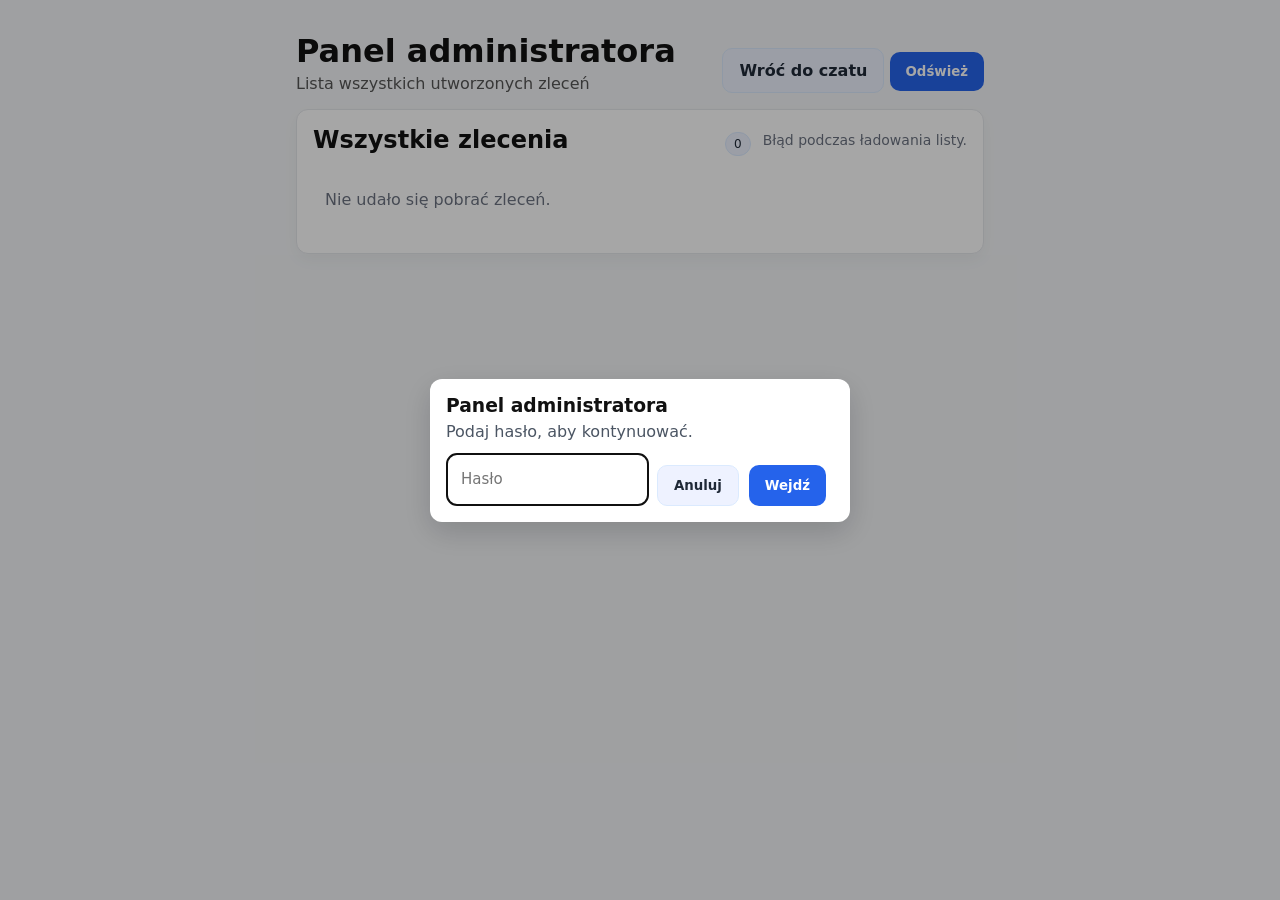
==== server/static/admin.html @ ffa7274a "Poprawka link do whatsapp i blokada panelu admina" ====
<!DOCTYPE html>
<html lang="pl">
  <head>
    <meta charset="UTF-8" />
    <meta name="viewport" content="width=device-width, initial-scale=1.0" />
    <title>Panel administratora - Transport Chatbot</title>
    <link rel="stylesheet" href="styles.css?v=20260227" />
  </head>
  <body>
    <div class="app">
      <header class="header">
        <div>
          <h1>Panel administratora</h1>
          <p>Lista wszystkich utworzonych zleceń</p>
        </div>
        <div class="header-actions">
          <a class="button secondary" href="/">Wróć do czatu</a>
          <button id="refresh-btn" type="button">Odśwież</button>
        </div>
      </header>
      <div id="admin-guard" class="modal hidden">
        <div class="modal-content">
          <h3>Panel administratora</h3>
          <p>Podaj hasło, aby kontynuować.</p>
          <form id="admin-guard-form">
            <input type="password" id="admin-guard-input" placeholder="Hasło" autocomplete="off" required />
            <div class="modal-actions">
              <button type="button" id="admin-guard-cancel" class="button secondary">Anuluj</button>
              <button type="submit">Wejdź</button>
            </div>
            <div id="admin-guard-error" class="modal-error"></div>
          </form>
        </div>
      </div>

      <main>
        <div class="panel">
          <div class="order-header">
            <h2>Wszystkie zlecenia</h2>
            <div class="order-meta">
              <span class="badge" id="orders-count">0</span>
              <span class="muted" id="status-text"></span>
            </div>
          </div>
          <div id="orders-list" class="orders-list"></div>
        </div>
      </main>
    </div>

    <script src="admin.js?v=20260227b"></script>
  </body>
</html>
---- server/static/styles.css ----
* {
  box-sizing: border-box;
  font-family: "Inter", system-ui, -apple-system, sans-serif;
}

body {
  margin: 0;
  background: #f4f6f8;
  color: #111;
}

.app {
  max-width: 720px;
  margin: 32px auto;
  padding: 0 16px;
}

.header {
  display: flex;
  align-items: center;
  justify-content: space-between;
  gap: 12px;
  flex-wrap: wrap;
}

header h1 {
  margin: 0 0 4px;
}

.header p {
  margin: 0 0 16px;
  color: #555;
}

.messages {
  background: #fff;
  border: 1px solid #e5e7eb;
  border-radius: 12px;
  padding: 16px;
  height: 60vh;
  overflow-y: auto;
  display: flex;
  flex-direction: column;
  gap: 12px;
  box-shadow: 0 6px 16px rgba(0, 0, 0, 0.04);
}

.bubble {
  padding: 12px 14px;
  border-radius: 12px;
  max-width: 80%;
  line-height: 1.4;
  white-space: pre-wrap;
}

.bubble.user {
  align-self: flex-end;
  background: #2563eb;
  color: #fff;
  border-bottom-right-radius: 4px;
}

.bubble.bot {
  align-self: flex-start;
  background: #eef2ff;
  color: #1f2937;
  border-bottom-left-radius: 4px;
  border: 1px solid #e0e7ff;
}

form {
  margin-top: 12px;
  display: flex;
  gap: 8px;
}

input[type="text"] {
  flex: 1;
  padding: 12px 14px;
  border-radius: 10px;
  border: 1px solid #d1d5db;
  font-size: 15px;
  outline: none;
}

input[type="text"]:focus {
  border-color: #2563eb;
  box-shadow: 0 0 0 2px rgba(37, 99, 235, 0.15);
}

a.button,
button {
  background: #2563eb;
  color: #fff;
  border: none;
  border-radius: 10px;
  padding: 12px 16px;
  font-weight: 600;
  cursor: pointer;
}

a.button {
  text-decoration: none;
  display: inline-flex;
  align-items: center;
  justify-content: center;
}

.button.secondary {
  background: #eef2ff;
  color: #1f2937;
  border: 1px solid #dbeafe;
}

button:disabled,
.button:disabled {
  opacity: 0.6;
  cursor: not-allowed;
}

.panel {
  background: #fff;
  border: 1px solid #e5e7eb;
  border-radius: 12px;
  padding: 16px;
  box-shadow: 0 6px 16px rgba(0, 0, 0, 0.04);
}

.panel h2 {
  margin: 0 0 8px;
}

.panel .muted {
  color: #6b7280;
}

.orders-list {
  display: flex;
  flex-direction: column;
  gap: 12px;
}

.order-card {
  border: 1px solid #e5e7eb;
  border-radius: 12px;
  padding: 12px;
  background: #f9fafb;
}

.order-header {
  display: flex;
  justify-content: space-between;
  gap: 8px;
  align-items: center;
  flex-wrap: wrap;
}

.badge {
  display: inline-block;
  padding: 4px 8px;
  border-radius: 999px;
  background: #eef2ff;
  color: #1f2937;
  border: 1px solid #dbeafe;
  font-size: 12px;
}

.badge.success {
  background: #ecfdf3;
  color: #166534;
  border-color: #bbf7d0;
}

.badge.danger {
  background: #fef2f2;
  color: #b91c1c;
  border-color: #fecaca;
}

.badge.warning {
  background: #fffbeb;
  color: #92400e;
  border-color: #fef3c7;
}

.order-route {
  margin: 4px 0;
  color: #111;
  font-weight: 600;
}

.order-meta {
  display: flex;
  gap: 12px;
  flex-wrap: wrap;
  color: #4b5563;
  font-size: 14px;
}

.order-details {
  margin-top: 8px;
}

.order-details ul {
  padding-left: 18px;
  margin: 6px 0 0;
  color: #374151;
}

.offer-form {
  margin-top: 12px;
  display: flex;
  flex-direction: column;
  gap: 8px;
}

.offer-grid {
  display: grid;
  grid-template-columns: repeat(auto-fit, minmax(180px, 1fr));
  gap: 10px;
}

.offer-grid label {
  display: flex;
  flex-direction: column;
  gap: 4px;
  font-size: 14px;
  color: #374151;
}

.offer-grid input {
  padding: 10px 12px;
  border-radius: 10px;
  border: 1px solid #d1d5db;
  font-size: 14px;
}

.offer-actions {
  display: flex;
  gap: 12px;
  align-items: center;
}

.empty {
  padding: 12px;
  color: #6b7280;
}

.hidden {
  display: none;
}

.offer-box {
  margin-top: 10px;
  padding: 12px;
  border-radius: 10px;
  background: #fff;
  border: 1px solid #e5e7eb;
}

.offer-details {
  margin: 8px 0 0;
  padding-left: 18px;
  color: #374151;
}

.share-row {
  display: flex;
  gap: 8px;
  align-items: center;
  margin-top: 8px;
}

.share-row input {
  flex: 1;
  background: #f9fafb;
  border: 1px solid #d1d5db;
  border-radius: 10px;
  padding: 10px 12px;
}

.whatsapp-cta {
  margin: 12px 0;
  padding: 12px;
  border-radius: 12px;
  background: #e7f3ff;
  border: 1px solid #bfdbfe;
  display: flex;
  justify-content: space-between;
  align-items: center;
  gap: 12px;
  flex-wrap: wrap;
}

.whatsapp-cta .cta-title {
  font-weight: 700;
  color: #0f172a;
}

.whatsapp-cta .cta-desc {
  color: #334155;
  margin-top: 4px;
}

.whatsapp-btn {
  background: #25d366;
  color: #0b1720;
  border: 1px solid #22c35e;
}

.modal {
  position: fixed;
  inset: 0;
  background: rgba(0, 0, 0, 0.35);
  display: flex;
  align-items: center;
  justify-content: center;
  padding: 16px;
  z-index: 1000;
}

.modal .modal-content {
  background: #fff;
  border-radius: 12px;
  padding: 16px;
  width: min(420px, 100%);
  box-shadow: 0 10px 30px rgba(0, 0, 0, 0.16);
}

.modal h3 {
  margin: 0 0 6px;
}

.modal p {
  margin: 0 0 12px;
  color: #4b5563;
}

.modal input[type="password"] {
  width: 100%;
  padding: 12px 14px;
  border-radius: 10px;
  border: 1px solid #d1d5db;
  font-size: 15px;
}

.modal-actions {
  margin-top: 12px;
  display: flex;
  gap: 10px;
  justify-content: flex-end;
}

.modal-error {
  margin-top: 8px;
  color: #b91c1c;
  font-size: 14px;
  min-height: 18px;
}

body.modal-open {
  overflow: hidden;
}

@media (max-width: 640px) {
  .whatsapp-cta {
    flex-direction: column;
    align-items: flex-start;
  }
  .whatsapp-btn {
    width: 100%;
    justify-content: center;
  }
}
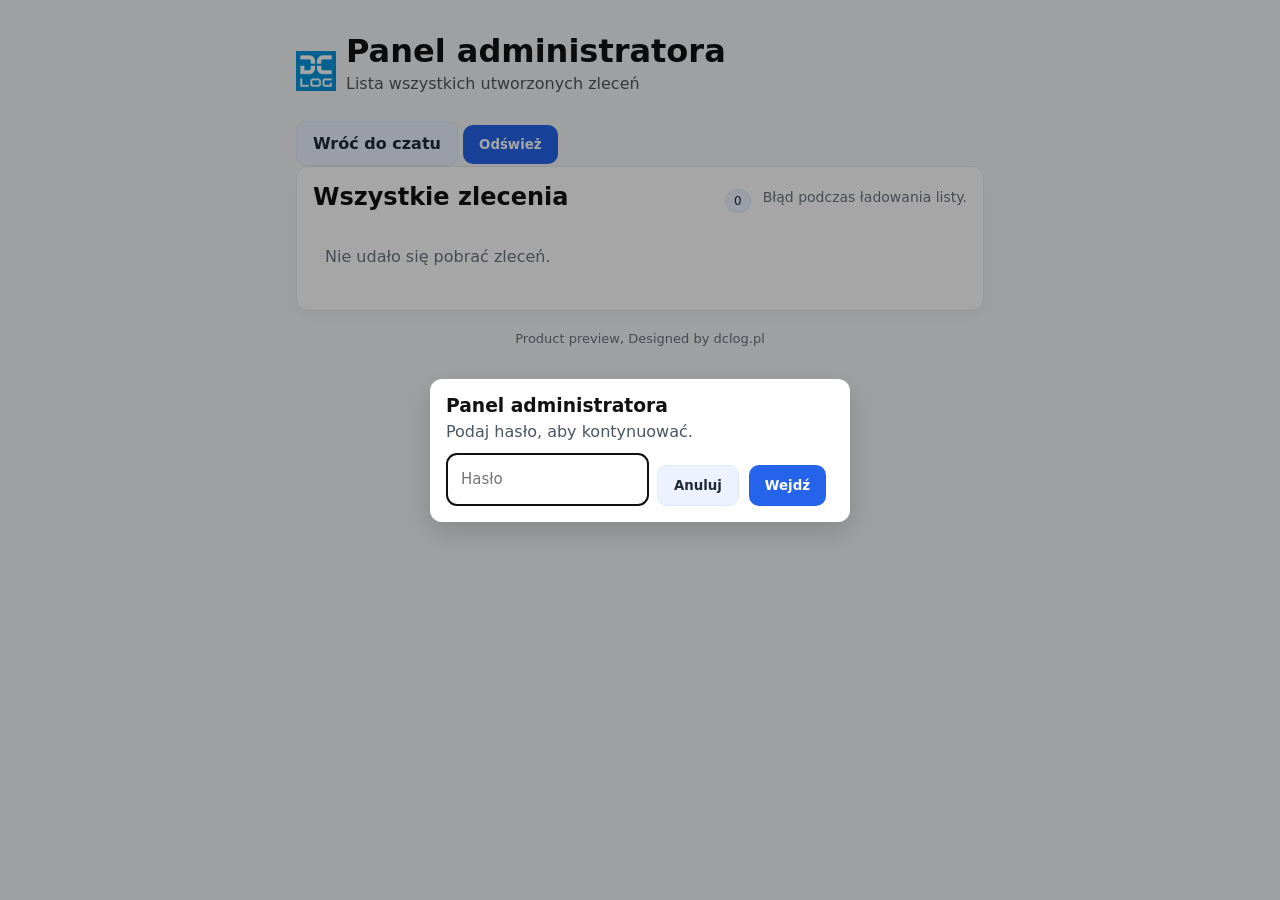
==== commit 0f921d93: "Logo DCLOG i stopka" ====
--- a/server/static/admin.html
+++ b/server/static/admin.html
@@ -9,9 +9,12 @@
   <body>
     <div class="app">
       <header class="header">
-        <div>
-          <h1>Panel administratora</h1>
-          <p>Lista wszystkich utworzonych zleceń</p>
+        <div class="brand">
+          <img src="dclog-logo.png" alt="DCLOG logo" />
+          <div>
+            <h1>Panel administratora</h1>
+            <p>Lista wszystkich utworzonych zleceń</p>
+          </div>
         </div>
         <div class="header-actions">
           <a class="button secondary" href="/">Wróć do czatu</a>
@@ -45,6 +48,7 @@
           <div id="orders-list" class="orders-list"></div>
         </div>
       </main>
+      <div class="footer">Product preview, Designed by dclog.pl</div>
     </div>
 
     <script src="admin.js?v=20260227b"></script>
--- a/server/static/styles.css
+++ b/server/static/styles.css
@@ -21,6 +21,18 @@
   justify-content: space-between;
   gap: 12px;
   flex-wrap: wrap;
+}
+
+.brand {
+  display: flex;
+  align-items: center;
+  gap: 10px;
+}
+
+.brand img {
+  height: 40px;
+  width: 40px;
+  object-fit: contain;
 }
 
 header h1 {
@@ -277,6 +289,13 @@
   border: 1px solid #d1d5db;
   border-radius: 10px;
   padding: 10px 12px;
+}
+
+.footer {
+  margin-top: 20px;
+  text-align: center;
+  color: #6b7280;
+  font-size: 13px;
 }
 
 .whatsapp-cta {
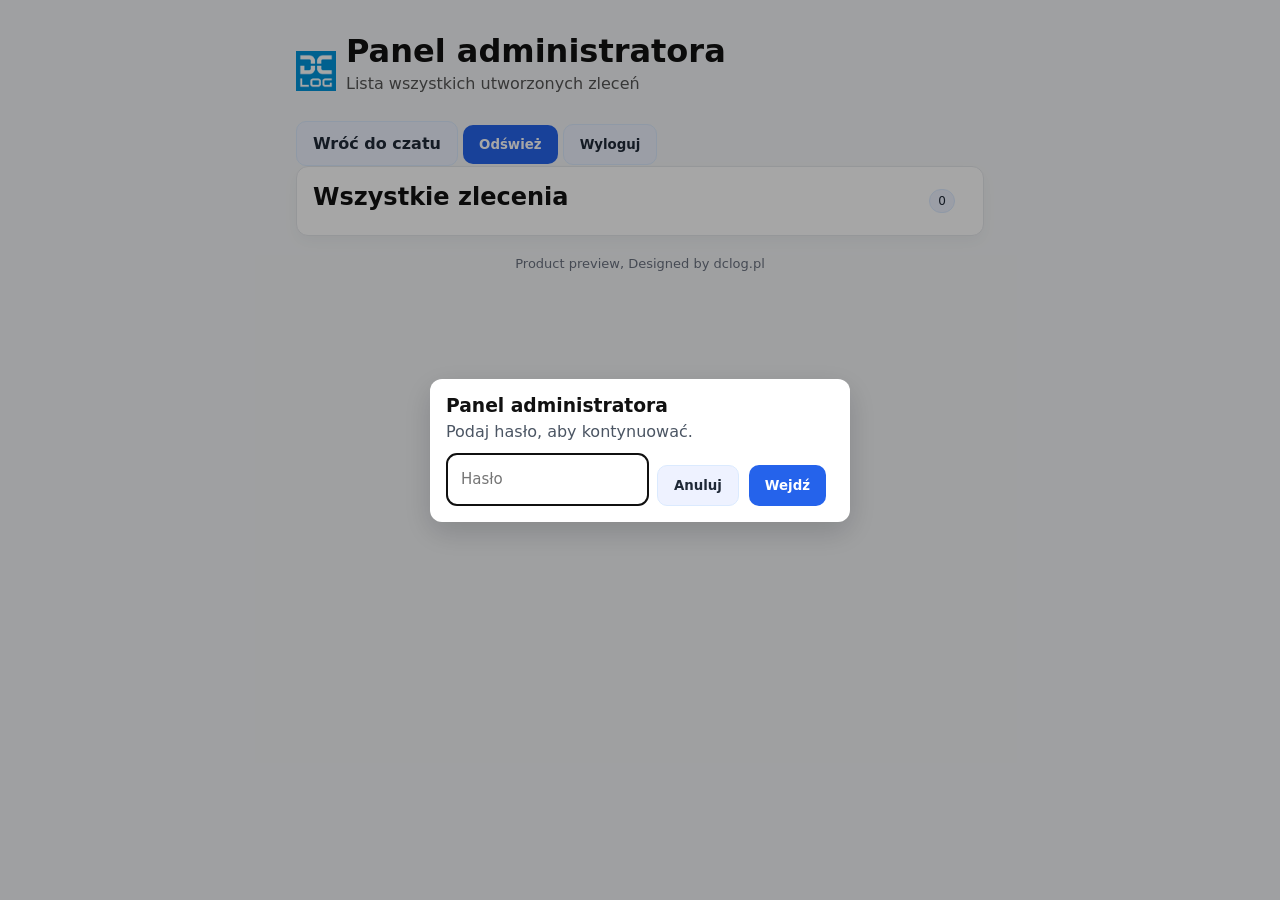
==== commit fe56e558: "Dodaj publiczny podgląd zlecenia i logowanie admina po stronie serwera Frontend już korzystał z /vie" ====
--- a/server/static/admin.html
+++ b/server/static/admin.html
@@ -19,6 +19,7 @@
         <div class="header-actions">
           <a class="button secondary" href="/">Wróć do czatu</a>
           <button id="refresh-btn" type="button">Odśwież</button>
+          <button id="logout-btn" type="button" class="button secondary">Wyloguj</button>
         </div>
       </header>
       <div id="admin-guard" class="modal hidden">
@@ -51,6 +52,6 @@
       <div class="footer">Product preview, Designed by dclog.pl</div>
     </div>
 
-    <script src="admin.js?v=20260227b"></script>
+    <script src="admin.js?v=20260818"></script>
   </body>
 </html>
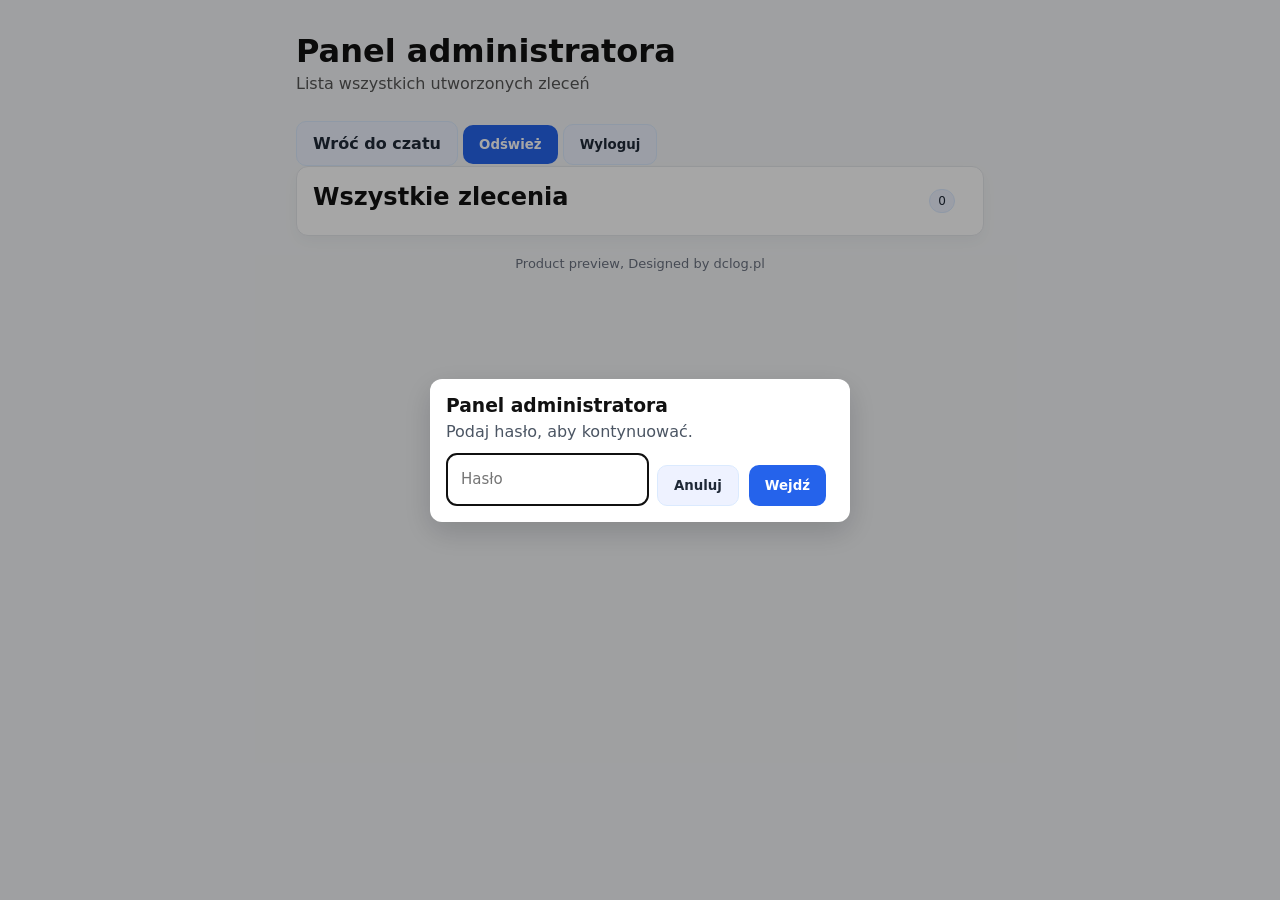
==== commit dab2d30c: "Ukryj okno logowania admina po haśle i usuń logo DCLOG Klasa .modal nadpisywała .hidden (ta sama spe" ====
--- a/server/static/admin.html
+++ b/server/static/admin.html
@@ -4,17 +4,14 @@
     <meta charset="UTF-8" />
     <meta name="viewport" content="width=device-width, initial-scale=1.0" />
     <title>Panel administratora - Transport Chatbot</title>
-    <link rel="stylesheet" href="styles.css?v=20260227" />
+    <link rel="stylesheet" href="styles.css?v=20260818b" />
   </head>
   <body>
     <div class="app">
       <header class="header">
-        <div class="brand">
-          <img src="dclog-logo.png" alt="DCLOG logo" />
-          <div>
-            <h1>Panel administratora</h1>
-            <p>Lista wszystkich utworzonych zleceń</p>
-          </div>
+        <div>
+          <h1>Panel administratora</h1>
+          <p>Lista wszystkich utworzonych zleceń</p>
         </div>
         <div class="header-actions">
           <a class="button secondary" href="/">Wróć do czatu</a>
@@ -52,6 +49,6 @@
       <div class="footer">Product preview, Designed by dclog.pl</div>
     </div>
 
-    <script src="admin.js?v=20260818"></script>
+    <script src="admin.js?v=20260818c"></script>
   </body>
 </html>
--- a/server/static/styles.css
+++ b/server/static/styles.css
@@ -27,12 +27,6 @@
   display: flex;
   align-items: center;
   gap: 10px;
-}
-
-.brand img {
-  height: 40px;
-  width: 40px;
-  object-fit: contain;
 }
 
 header h1 {
@@ -336,6 +330,10 @@
   justify-content: center;
   padding: 16px;
   z-index: 1000;
+}
+
+.modal.hidden {
+  display: none;
 }
 
 .modal .modal-content {
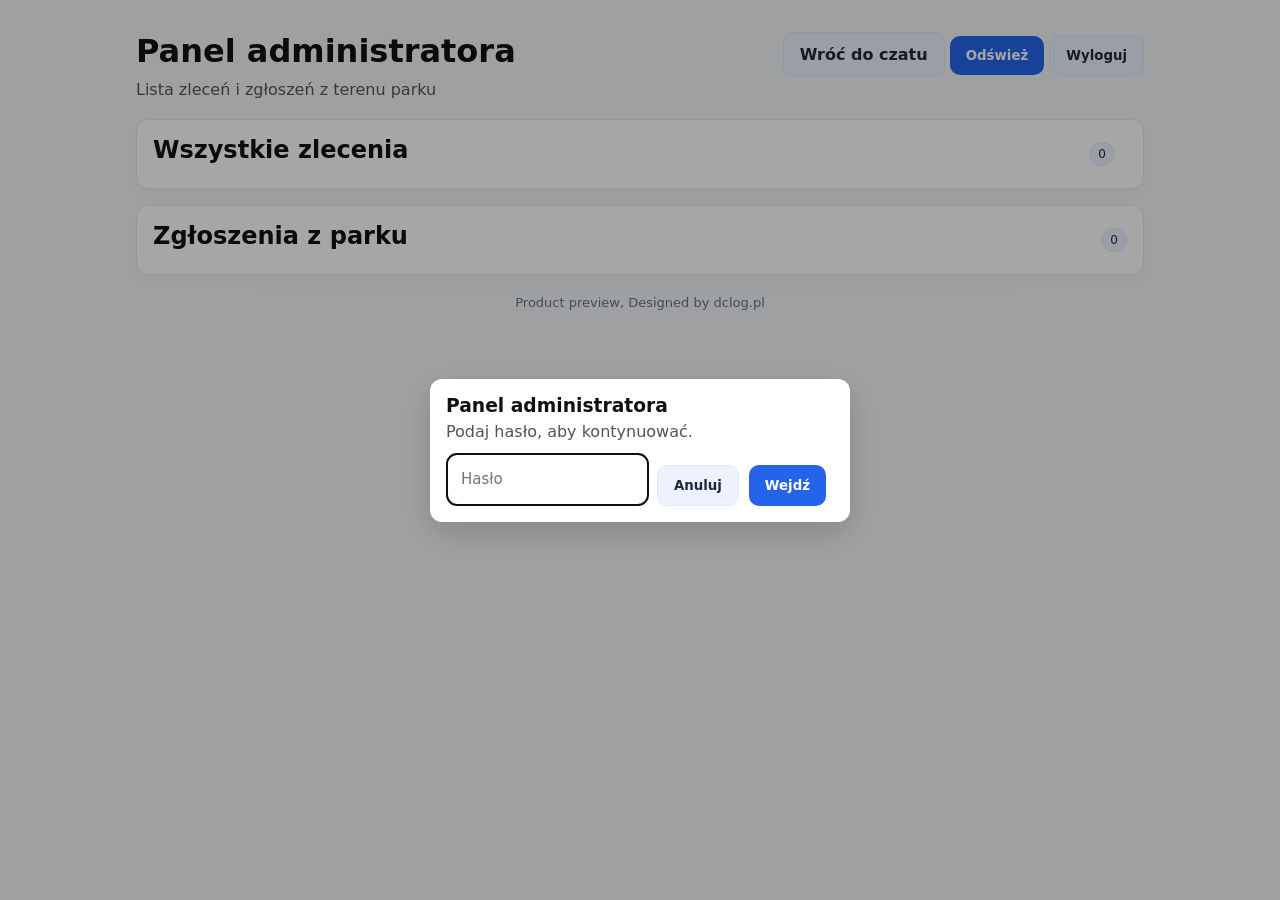
==== commit 1417c73a: "Dodaj zgłoszenia dyspozytora dla kierowców na terenie parku Agent przyjmuje tylko po potwierdzeniu o" ====
--- a/server/static/admin.html
+++ b/server/static/admin.html
@@ -4,14 +4,14 @@
     <meta charset="UTF-8" />
     <meta name="viewport" content="width=device-width, initial-scale=1.0" />
     <title>Panel administratora - Transport Chatbot</title>
-    <link rel="stylesheet" href="styles.css?v=20260818b" />
+    <link rel="stylesheet" href="styles.css?v=20260819c" />
   </head>
   <body>
     <div class="app">
       <header class="header">
         <div>
           <h1>Panel administratora</h1>
-          <p>Lista wszystkich utworzonych zleceń</p>
+            <p>Lista zleceń i zgłoszeń z terenu parku</p>
         </div>
         <div class="header-actions">
           <a class="button secondary" href="/">Wróć do czatu</a>
@@ -45,10 +45,19 @@
           </div>
           <div id="orders-list" class="orders-list"></div>
         </div>
+        <div class="panel" style="margin-top: 16px;">
+          <div class="order-header">
+            <h2>Zgłoszenia z parku</h2>
+            <div class="order-meta">
+              <span class="badge" id="yard-count">0</span>
+            </div>
+          </div>
+          <div id="yard-list" class="orders-list"></div>
+        </div>
       </main>
       <div class="footer">Product preview, Designed by dclog.pl</div>
     </div>
 
-    <script src="admin.js?v=20260818c"></script>
+    <script src="admin.js?v=20260819c"></script>
   </body>
 </html>
--- a/server/static/styles.css
+++ b/server/static/styles.css
@@ -10,14 +10,14 @@
 }
 
 .app {
-  max-width: 720px;
+  max-width: 1040px;
   margin: 32px auto;
   padding: 0 16px;
 }
 
 .header {
   display: flex;
-  align-items: center;
+  align-items: flex-start;
   justify-content: space-between;
   gap: 12px;
   flex-wrap: wrap;
@@ -30,12 +30,14 @@
 }
 
 header h1 {
-  margin: 0 0 4px;
-}
-
-.header p {
+  margin: 0 0 8px;
+}
+
+.header p,
+.header .subtitle {
   margin: 0 0 16px;
   color: #555;
+  line-height: 1.55;
 }
 
 .messages {
@@ -49,6 +51,89 @@
   flex-direction: column;
   gap: 12px;
   box-shadow: 0 6px 16px rgba(0, 0, 0, 0.04);
+}
+
+.chat-shell {
+  display: grid;
+  grid-template-columns: 240px 1fr;
+  gap: 16px;
+  align-items: stretch;
+}
+
+.thread-pane {
+  background: #fff;
+  border: 1px solid #e5e7eb;
+  border-radius: 12px;
+  padding: 12px;
+  display: flex;
+  flex-direction: column;
+  gap: 8px;
+  min-height: 60vh;
+}
+
+#new-chat-btn {
+  width: 100%;
+}
+
+.thread-section-title {
+  margin-top: 8px;
+  font-size: 12px;
+  font-weight: 700;
+  color: #6b7280;
+  text-transform: uppercase;
+  letter-spacing: 0.04em;
+}
+
+.thread-list {
+  display: flex;
+  flex-direction: column;
+  gap: 6px;
+}
+
+.thread-item {
+  text-align: left;
+  background: #f8fafc;
+  color: #111;
+  border: 1px solid #e5e7eb;
+  border-radius: 10px;
+  padding: 8px 10px;
+  font-weight: 600;
+  font-size: 13px;
+}
+
+.thread-item.active {
+  background: #eef2ff;
+  border-color: #c7d2fe;
+}
+
+.thread-item .thread-preview {
+  display: block;
+  margin-top: 4px;
+  color: #6b7280;
+  font-weight: 400;
+  font-size: 12px;
+  white-space: nowrap;
+  overflow: hidden;
+  text-overflow: ellipsis;
+}
+
+.thread-empty {
+  color: #9ca3af;
+  font-size: 13px;
+  padding: 4px 2px;
+}
+
+.bubble.typing {
+  color: #6b7280;
+}
+
+@media (max-width: 800px) {
+  .chat-shell {
+    grid-template-columns: 1fr;
+  }
+  .thread-pane {
+    min-height: 0;
+  }
 }
 
 .bubble {
@@ -72,6 +157,28 @@
   color: #1f2937;
   border-bottom-left-radius: 4px;
   border: 1px solid #e0e7ff;
+}
+
+.chat-actions {
+  display: flex;
+  flex-wrap: wrap;
+  gap: 8px;
+  align-self: flex-start;
+  max-width: 100%;
+}
+
+.chat-action {
+  background: #fff;
+  color: #1f2937;
+  border: 1px solid #c7d2fe;
+  border-radius: 999px;
+  padding: 8px 12px;
+  font-weight: 600;
+  font-size: 13px;
+}
+
+.chat-action:hover {
+  background: #eef2ff;
 }
 
 form {
@@ -290,6 +397,15 @@
   text-align: center;
   color: #6b7280;
   font-size: 13px;
+}
+
+.admin-link-row {
+  margin-top: 16px;
+  display: flex;
+}
+
+.admin-link-row .button {
+  width: 100%;
 }
 
 .whatsapp-cta {
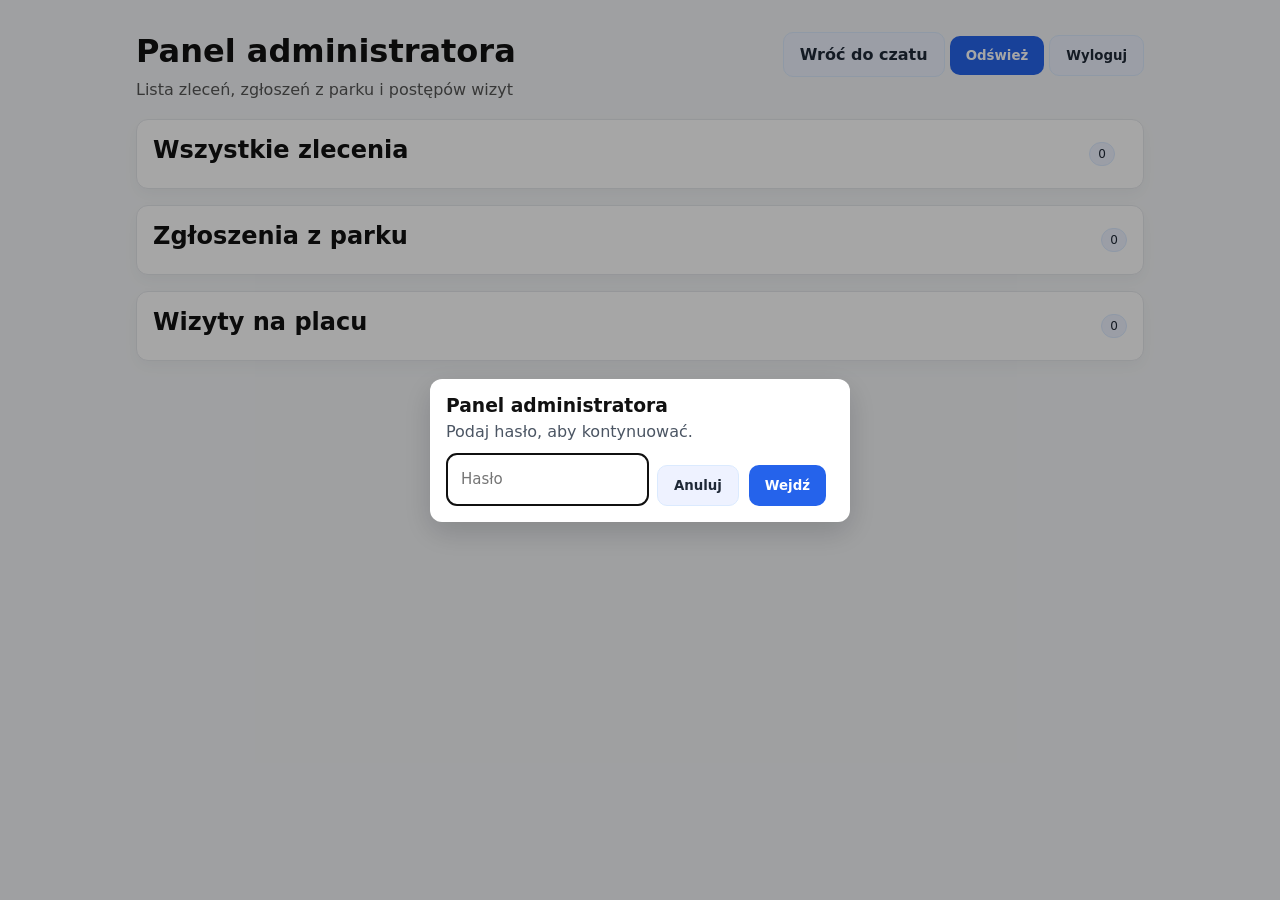
==== commit d8e8ced8: "Pytaj o plac na starcie i dodaj sprawdzenie postępów wizyty Każda rozmowa zaczyna się od obecności n" ====
--- a/server/static/admin.html
+++ b/server/static/admin.html
@@ -4,14 +4,14 @@
     <meta charset="UTF-8" />
     <meta name="viewport" content="width=device-width, initial-scale=1.0" />
     <title>Panel administratora - Transport Chatbot</title>
-    <link rel="stylesheet" href="styles.css?v=20260819c" />
+    <link rel="stylesheet" href="styles.css?v=20260819e" />
   </head>
   <body>
     <div class="app">
       <header class="header">
         <div>
           <h1>Panel administratora</h1>
-            <p>Lista zleceń i zgłoszeń z terenu parku</p>
+            <p>Lista zleceń, zgłoszeń z parku i postępów wizyt</p>
         </div>
         <div class="header-actions">
           <a class="button secondary" href="/">Wróć do czatu</a>
@@ -54,10 +54,19 @@
           </div>
           <div id="yard-list" class="orders-list"></div>
         </div>
+        <div class="panel" style="margin-top: 16px;">
+          <div class="order-header">
+            <h2>Wizyty na placu</h2>
+            <div class="order-meta">
+              <span class="badge" id="visits-count">0</span>
+            </div>
+          </div>
+          <div id="visits-list" class="orders-list"></div>
+        </div>
       </main>
       <div class="footer">Product preview, Designed by dclog.pl</div>
     </div>
 
-    <script src="admin.js?v=20260819c"></script>
+    <script src="admin.js?v=20260819e"></script>
   </body>
 </html>
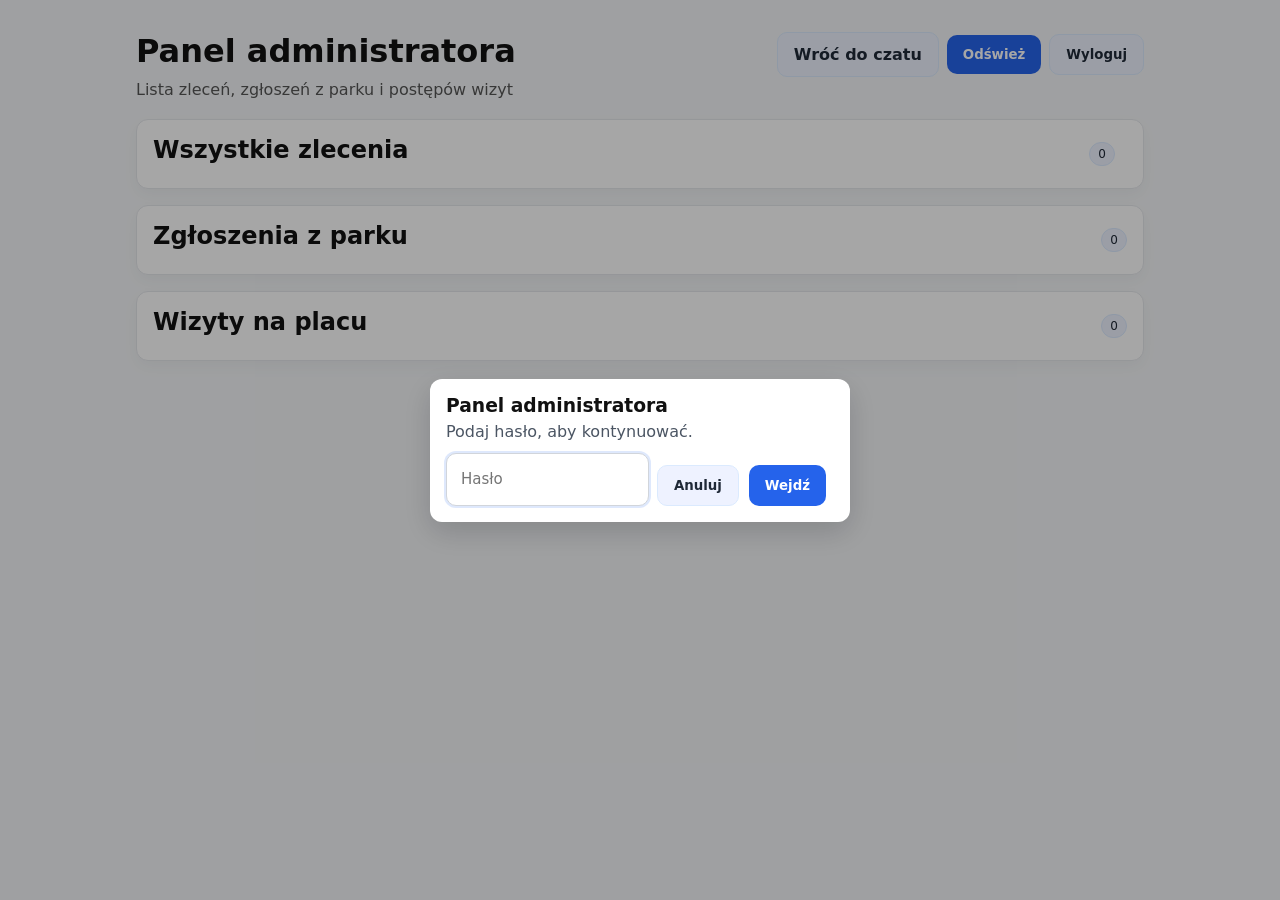
==== commit fc946fdc: "Dopasuj interfejs do szerokości ekranu iPhone Zablokuj poziomy overflow, zawijaj długie przyciski i " ====
--- a/server/static/admin.html
+++ b/server/static/admin.html
@@ -2,9 +2,9 @@
 <html lang="pl">
   <head>
     <meta charset="UTF-8" />
-    <meta name="viewport" content="width=device-width, initial-scale=1.0" />
+    <meta name="viewport" content="width=device-width, initial-scale=1, viewport-fit=cover" />
     <title>Panel administratora - Transport Chatbot</title>
-    <link rel="stylesheet" href="styles.css?v=20260819e" />
+    <link rel="stylesheet" href="styles.css?v=20260819f" />
   </head>
   <body>
     <div class="app">
@@ -67,6 +67,6 @@
       <div class="footer">Product preview, Designed by dclog.pl</div>
     </div>
 
-    <script src="admin.js?v=20260819e"></script>
+    <script src="admin.js?v=20260819f"></script>
   </body>
 </html>
--- a/server/static/styles.css
+++ b/server/static/styles.css
@@ -3,16 +3,40 @@
   font-family: "Inter", system-ui, -apple-system, sans-serif;
 }
 
+html {
+  -webkit-text-size-adjust: 100%;
+  text-size-adjust: 100%;
+}
+
+html,
 body {
   margin: 0;
+  width: 100%;
+  max-width: 100%;
+  overflow-x: hidden;
+}
+
+body {
   background: #f4f6f8;
   color: #111;
 }
 
+img,
+svg,
+video,
+canvas {
+  max-width: 100%;
+  height: auto;
+}
+
 .app {
+  width: 100%;
   max-width: 1040px;
   margin: 32px auto;
   padding: 0 16px;
+  padding-left: max(16px, env(safe-area-inset-left));
+  padding-right: max(16px, env(safe-area-inset-right));
+  overflow-x: hidden;
 }
 
 .header {
@@ -21,6 +45,13 @@
   justify-content: space-between;
   gap: 12px;
   flex-wrap: wrap;
+}
+
+.header-actions {
+  display: flex;
+  flex-wrap: wrap;
+  gap: 8px;
+  align-items: center;
 }
 
 .brand {
@@ -38,6 +69,7 @@
   margin: 0 0 16px;
   color: #555;
   line-height: 1.55;
+  overflow-wrap: anywhere;
 }
 
 .messages {
@@ -46,18 +78,26 @@
   border-radius: 12px;
   padding: 16px;
   height: 60vh;
+  overflow-x: hidden;
   overflow-y: auto;
   display: flex;
   flex-direction: column;
   gap: 12px;
   box-shadow: 0 6px 16px rgba(0, 0, 0, 0.04);
+  min-width: 0;
 }
 
 .chat-shell {
   display: grid;
-  grid-template-columns: 240px 1fr;
+  grid-template-columns: 240px minmax(0, 1fr);
   gap: 16px;
   align-items: stretch;
+  min-width: 0;
+}
+
+.chat-pane {
+  min-width: 0;
+  max-width: 100%;
 }
 
 .thread-pane {
@@ -69,6 +109,8 @@
   flex-direction: column;
   gap: 8px;
   min-height: 60vh;
+  min-width: 0;
+  max-width: 100%;
 }
 
 #new-chat-btn {
@@ -129,19 +171,23 @@
 
 @media (max-width: 800px) {
   .chat-shell {
-    grid-template-columns: 1fr;
+    grid-template-columns: minmax(0, 1fr);
   }
   .thread-pane {
     min-height: 0;
+    max-height: 30vh;
+    overflow-y: auto;
   }
 }
 
 .bubble {
   padding: 12px 14px;
   border-radius: 12px;
-  max-width: 80%;
+  max-width: min(80%, 100%);
   line-height: 1.4;
   white-space: pre-wrap;
+  overflow-wrap: anywhere;
+  word-break: break-word;
 }
 
 .bubble.user {
@@ -175,6 +221,10 @@
   padding: 8px 12px;
   font-weight: 600;
   font-size: 13px;
+  white-space: normal;
+  text-align: center;
+  max-width: 100%;
+  line-height: 1.3;
 }
 
 .chat-action:hover {
@@ -185,18 +235,25 @@
   margin-top: 12px;
   display: flex;
   gap: 8px;
-}
-
-input[type="text"] {
-  flex: 1;
+  min-width: 0;
+  max-width: 100%;
+}
+
+input[type="text"],
+input[type="password"] {
+  flex: 1 1 auto;
+  min-width: 0;
+  width: 100%;
+  max-width: 100%;
   padding: 12px 14px;
   border-radius: 10px;
   border: 1px solid #d1d5db;
-  font-size: 15px;
+  font-size: 16px;
   outline: none;
 }
 
-input[type="text"]:focus {
+input[type="text"]:focus,
+input[type="password"]:focus {
   border-color: #2563eb;
   box-shadow: 0 0 0 2px rgba(37, 99, 235, 0.15);
 }
@@ -210,6 +267,8 @@
   padding: 12px 16px;
   font-weight: 600;
   cursor: pointer;
+  max-width: 100%;
+  white-space: normal;
 }
 
 a.button {
@@ -329,7 +388,7 @@
 
 .offer-grid {
   display: grid;
-  grid-template-columns: repeat(auto-fit, minmax(180px, 1fr));
+  grid-template-columns: repeat(auto-fit, minmax(min(180px, 100%), 1fr));
   gap: 10px;
 }
 
@@ -352,6 +411,7 @@
   display: flex;
   gap: 12px;
   align-items: center;
+  flex-wrap: wrap;
 }
 
 .empty {
@@ -382,10 +442,13 @@
   gap: 8px;
   align-items: center;
   margin-top: 8px;
+  flex-wrap: wrap;
+  min-width: 0;
 }
 
 .share-row input {
-  flex: 1;
+  flex: 1 1 160px;
+  min-width: 0;
   background: #f9fafb;
   border: 1px solid #d1d5db;
   border-radius: 10px;
@@ -496,12 +559,94 @@
 }
 
 @media (max-width: 640px) {
+  .app {
+    margin: 12px auto 24px;
+    padding: 0 12px;
+    padding-left: max(12px, env(safe-area-inset-left));
+    padding-right: max(12px, env(safe-area-inset-right));
+    padding-bottom: max(12px, env(safe-area-inset-bottom));
+  }
+
+  header h1 {
+    font-size: 1.35rem;
+    overflow-wrap: anywhere;
+  }
+
+  .header,
+  .header > div {
+    min-width: 0;
+    max-width: 100%;
+  }
+
+  .header-actions {
+    width: 100%;
+  }
+
+  .header-actions .button,
+  .header-actions button {
+    flex: 1 1 140px;
+  }
+
+  .header .subtitle,
+  .header p {
+    font-size: 14px;
+  }
+
+  .messages {
+    height: min(52vh, 420px);
+    padding: 12px;
+  }
+
+  .bubble {
+    max-width: 100%;
+  }
+
+  form#chat-form,
+  #chat-form {
+    flex-wrap: wrap;
+  }
+
+  form#chat-form input,
+  form#chat-form button,
+  #chat-form input,
+  #chat-form button {
+    flex: 1 1 100%;
+  }
+
   .whatsapp-cta {
     flex-direction: column;
-    align-items: flex-start;
-  }
+    align-items: stretch;
+  }
+
   .whatsapp-btn {
     width: 100%;
     justify-content: center;
   }
-}
+
+  .panel,
+  .order-card {
+    min-width: 0;
+    overflow-x: hidden;
+  }
+
+  .order-route {
+    overflow-wrap: anywhere;
+  }
+
+  .modal {
+    padding: 12px;
+    align-items: flex-end;
+  }
+
+  .modal .modal-content {
+    width: 100%;
+  }
+
+  .modal-actions {
+    flex-wrap: wrap;
+  }
+
+  .modal-actions button {
+    flex: 1 1 120px;
+  }
+}
